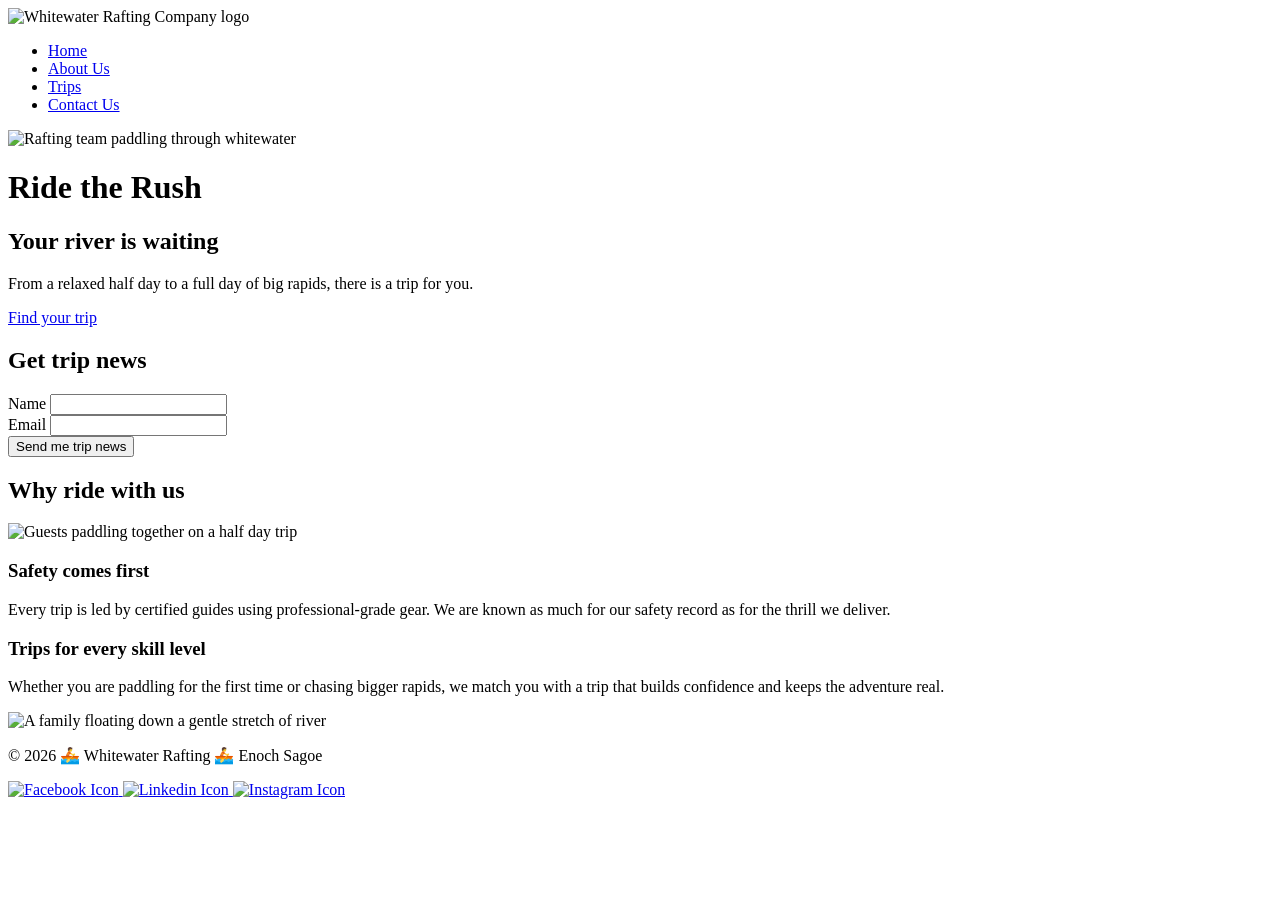
==== index.html @ 2d27ab83 "Add files via upload" ====
<!DOCTYPE html>
<html lang="en">

<head>
    <meta charset="UTF-8">
    <meta name="viewport" content="width=device-width, initial-scale=1.0">
    <title>Home | Whitewater Rafting Company</title>
    <meta name="description"
      content="Whitewater Rafting Company runs safe, guided rafting trips for every skill level. Explore our trips and join our newsletter.">
    <meta name="author" content="Enoch Sagoe">
    <link rel="stylesheet" href="styles/rafting.css">
</head>

<body>
    <header>
        <img
          src="https://byui-cse.github.io/wdd130-ww-course/resources/images/logos/z-raftingcompas.jpg"
          alt="Whitewater Rafting Company logo">
        <nav>
            <ul>
                <li><a href="index.html" aria-current="page">Home</a></li>
                <li><a href="about.html">About Us</a></li>
                <li><a href="trips.html">Trips</a></li>
                <li><a href="contact.html">Contact Us</a></li>
            </ul>
        </nav>
    </header>

    <div class="hero home-hero">
        <img src="images/riverrafting1.jpg" alt="Rafting team paddling through whitewater">
        <h1>Ride the Rush</h1>
    </div>

    <main>
        <div class="action-row">
            <section class="cta">
                <h2>Your river is waiting</h2>
                <p>From a relaxed half day to a full day of big rapids, there is a trip for you.</p>
                <a class="button" href="trips.html">Find your trip</a>
            </section>

            <section class="newsletter">
                <h2>Get trip news</h2>
                <form>
                    <div class="field">
                        <label for="name">Name</label>
                        <input type="text" id="name" name="name" required>
                    </div>
                    <div class="field">
                        <label for="email">Email</label>
                        <input type="email" id="email" name="email" required>
                    </div>
                    <button type="submit" class="button">Send me trip news</button>
                </form>
            </section>
        </div>

        <section class="about-grid">
            <h2>Why ride with us</h2>
            <img src="images/half-day.jpg" alt="Guests paddling together on a half day trip">
            <article>
                <h3>Safety comes first</h3>
                <p>Every trip is led by certified guides using professional-grade gear. We are known
                    as
                    much for our safety record as for the thrill we deliver.</p>
            </article>
            <article>
                <h3>Trips for every skill level</h3>
                <p>Whether you are paddling for the first time or chasing bigger rapids, we match
                    you
                    with a trip that builds confidence and keeps the adventure real.</p>
            </article>
            <img src="images/family-float.jpg"
              alt="A family floating down a gentle stretch of river">
        </section>
    </main>

    <footer>
        <p>© 2026 🚣 Whitewater Rafting 🚣 Enoch Sagoe</p>
        <nav class="socialmedia">
            <a href="https://facebook.com">
                <img src="images/facebook-square.svg" alt="Facebook Icon">
            </a>
            <a href="https://linkedin.com">
                <img src="images/linkedin-square.svg" alt="Linkedin Icon">
            </a>
            <a href="https://instagram.com">
                <img src="images/instagram-square.svg" alt="Instagram Icon">
            </a>
        </nav>
    </footer>
</body>

</html>
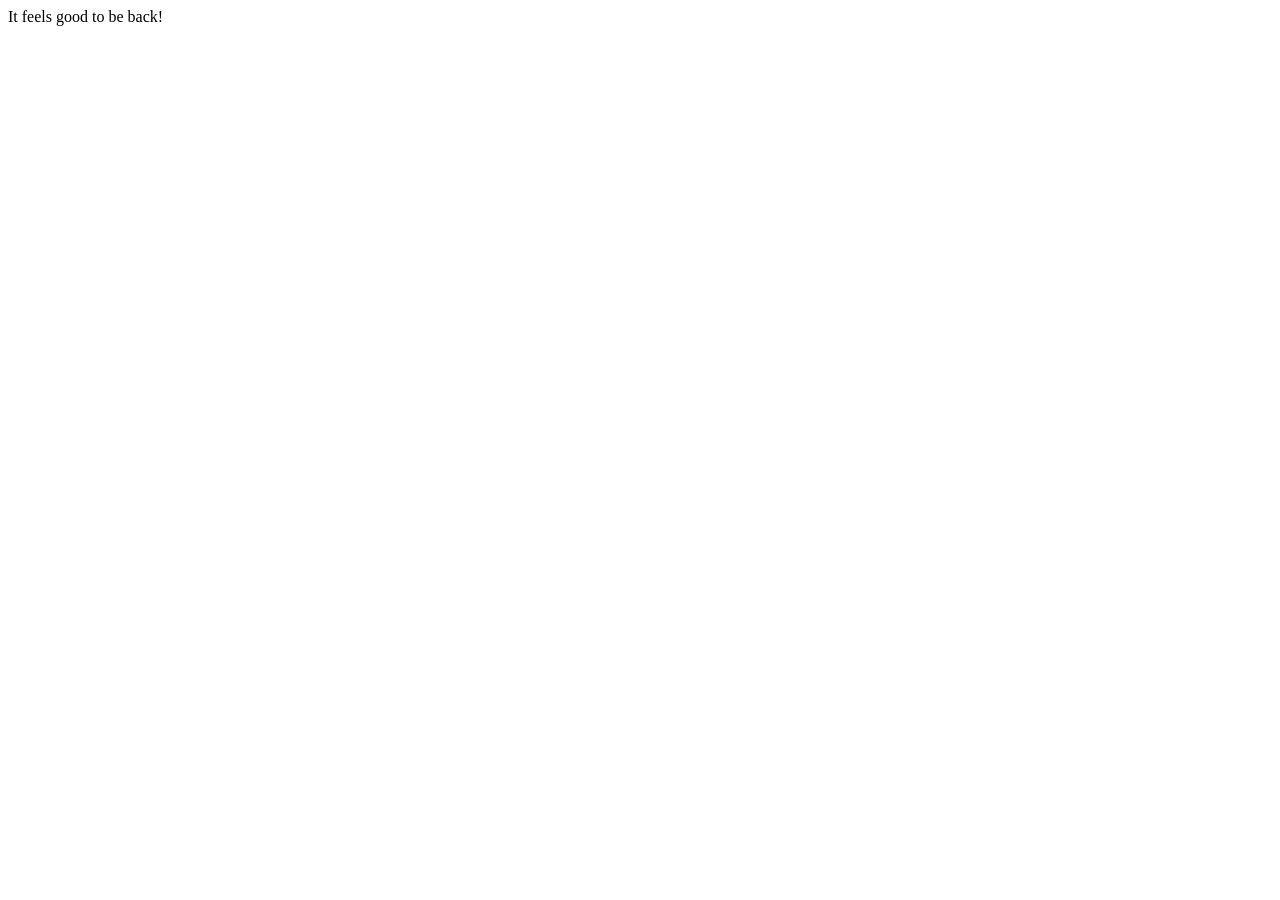
==== commit 2708ddee: "good feeling" ====
--- a/index.html
+++ b/index.html
@@ -1,94 +1,11 @@
-<!DOCTYPE html>
-<html lang="en">
-
-<head>
-    <meta charset="UTF-8">
-    <meta name="viewport" content="width=device-width, initial-scale=1.0">
-    <title>Home | Whitewater Rafting Company</title>
-    <meta name="description"
-      content="Whitewater Rafting Company runs safe, guided rafting trips for every skill level. Explore our trips and join our newsletter.">
-    <meta name="author" content="Enoch Sagoe">
-    <link rel="stylesheet" href="styles/rafting.css">
-</head>
-
-<body>
-    <header>
-        <img
-          src="https://byui-cse.github.io/wdd130-ww-course/resources/images/logos/z-raftingcompas.jpg"
-          alt="Whitewater Rafting Company logo">
-        <nav>
-            <ul>
-                <li><a href="index.html" aria-current="page">Home</a></li>
-                <li><a href="about.html">About Us</a></li>
-                <li><a href="trips.html">Trips</a></li>
-                <li><a href="contact.html">Contact Us</a></li>
-            </ul>
-        </nav>
-    </header>
-
-    <div class="hero home-hero">
-        <img src="images/riverrafting1.jpg" alt="Rafting team paddling through whitewater">
-        <h1>Ride the Rush</h1>
-    </div>
-
-    <main>
-        <div class="action-row">
-            <section class="cta">
-                <h2>Your river is waiting</h2>
-                <p>From a relaxed half day to a full day of big rapids, there is a trip for you.</p>
-                <a class="button" href="trips.html">Find your trip</a>
-            </section>
-
-            <section class="newsletter">
-                <h2>Get trip news</h2>
-                <form>
-                    <div class="field">
-                        <label for="name">Name</label>
-                        <input type="text" id="name" name="name" required>
-                    </div>
-                    <div class="field">
-                        <label for="email">Email</label>
-                        <input type="email" id="email" name="email" required>
-                    </div>
-                    <button type="submit" class="button">Send me trip news</button>
-                </form>
-            </section>
-        </div>
-
-        <section class="about-grid">
-            <h2>Why ride with us</h2>
-            <img src="images/half-day.jpg" alt="Guests paddling together on a half day trip">
-            <article>
-                <h3>Safety comes first</h3>
-                <p>Every trip is led by certified guides using professional-grade gear. We are known
-                    as
-                    much for our safety record as for the thrill we deliver.</p>
-            </article>
-            <article>
-                <h3>Trips for every skill level</h3>
-                <p>Whether you are paddling for the first time or chasing bigger rapids, we match
-                    you
-                    with a trip that builds confidence and keeps the adventure real.</p>
-            </article>
-            <img src="images/family-float.jpg"
-              alt="A family floating down a gentle stretch of river">
-        </section>
-    </main>
-
-    <footer>
-        <p>© 2026 🚣 Whitewater Rafting 🚣 Enoch Sagoe</p>
-        <nav class="socialmedia">
-            <a href="https://facebook.com">
-                <img src="images/facebook-square.svg" alt="Facebook Icon">
-            </a>
-            <a href="https://linkedin.com">
-                <img src="images/linkedin-square.svg" alt="Linkedin Icon">
-            </a>
-            <a href="https://instagram.com">
-                <img src="images/instagram-square.svg" alt="Instagram Icon">
-            </a>
-        </nav>
-    </footer>
-</body>
-
+<!DOCTYPE html>
+<html lang="en">
+<head>
+    <meta charset="UTF-8">
+    <meta name="viewport" content="width=device-width, initial-scale=1.0">
+    <title>Enoch Alpha</title>
+</head>
+<body>
+    It feels good to be back!
+</body>
 </html>
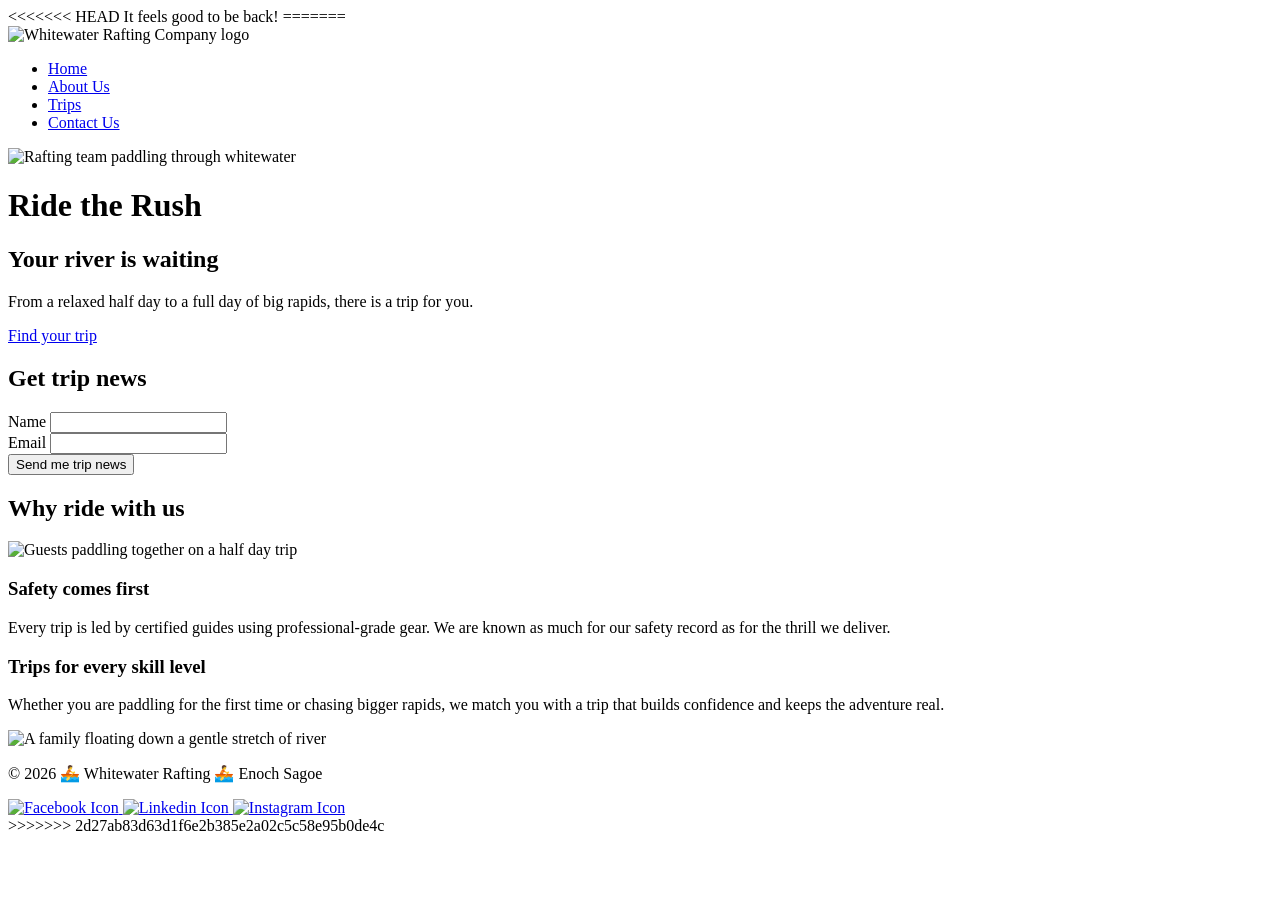
==== commit 36bea07b: "merge index.html" ====
--- a/index.html
+++ b/index.html
@@ -1,3 +1,4 @@
+<<<<<<< HEAD
 <!DOCTYPE html>
 <html lang="en">
 <head>
@@ -8,4 +9,99 @@
 <body>
     It feels good to be back!
 </body>
+=======
+<!DOCTYPE html>
+<html lang="en">
+
+<head>
+    <meta charset="UTF-8">
+    <meta name="viewport" content="width=device-width, initial-scale=1.0">
+    <title>Home | Whitewater Rafting Company</title>
+    <meta name="description"
+      content="Whitewater Rafting Company runs safe, guided rafting trips for every skill level. Explore our trips and join our newsletter.">
+    <meta name="author" content="Enoch Sagoe">
+    <link rel="stylesheet" href="styles/rafting.css">
+</head>
+
+<body>
+    <header>
+        <img
+          src="https://byui-cse.github.io/wdd130-ww-course/resources/images/logos/z-raftingcompas.jpg"
+          alt="Whitewater Rafting Company logo">
+        <nav>
+            <ul>
+                <li><a href="index.html" aria-current="page">Home</a></li>
+                <li><a href="about.html">About Us</a></li>
+                <li><a href="trips.html">Trips</a></li>
+                <li><a href="contact.html">Contact Us</a></li>
+            </ul>
+        </nav>
+    </header>
+
+    <div class="hero home-hero">
+        <img src="images/riverrafting1.jpg" alt="Rafting team paddling through whitewater">
+        <h1>Ride the Rush</h1>
+    </div>
+
+    <main>
+        <div class="action-row">
+            <section class="cta">
+                <h2>Your river is waiting</h2>
+                <p>From a relaxed half day to a full day of big rapids, there is a trip for you.</p>
+                <a class="button" href="trips.html">Find your trip</a>
+            </section>
+
+            <section class="newsletter">
+                <h2>Get trip news</h2>
+                <form>
+                    <div class="field">
+                        <label for="name">Name</label>
+                        <input type="text" id="name" name="name" required>
+                    </div>
+                    <div class="field">
+                        <label for="email">Email</label>
+                        <input type="email" id="email" name="email" required>
+                    </div>
+                    <button type="submit" class="button">Send me trip news</button>
+                </form>
+            </section>
+        </div>
+
+        <section class="about-grid">
+            <h2>Why ride with us</h2>
+            <img src="images/half-day.jpg" alt="Guests paddling together on a half day trip">
+            <article>
+                <h3>Safety comes first</h3>
+                <p>Every trip is led by certified guides using professional-grade gear. We are known
+                    as
+                    much for our safety record as for the thrill we deliver.</p>
+            </article>
+            <article>
+                <h3>Trips for every skill level</h3>
+                <p>Whether you are paddling for the first time or chasing bigger rapids, we match
+                    you
+                    with a trip that builds confidence and keeps the adventure real.</p>
+            </article>
+            <img src="images/family-float.jpg"
+              alt="A family floating down a gentle stretch of river">
+        </section>
+    </main>
+
+    <footer>
+        <p>© 2026 🚣 Whitewater Rafting 🚣 Enoch Sagoe</p>
+        <nav class="socialmedia">
+            <a href="https://facebook.com">
+                <img src="images/facebook-square.svg" alt="Facebook Icon">
+            </a>
+            <a href="https://linkedin.com">
+                <img src="images/linkedin-square.svg" alt="Linkedin Icon">
+            </a>
+            <a href="https://instagram.com">
+                <img src="images/instagram-square.svg" alt="Instagram Icon">
+            </a>
+        </nav>
+    </footer>
+</body>
+
+>>>>>>> 2d27ab83d63d1f6e2b385e2a02c5c58e95b0de4c
 </html>
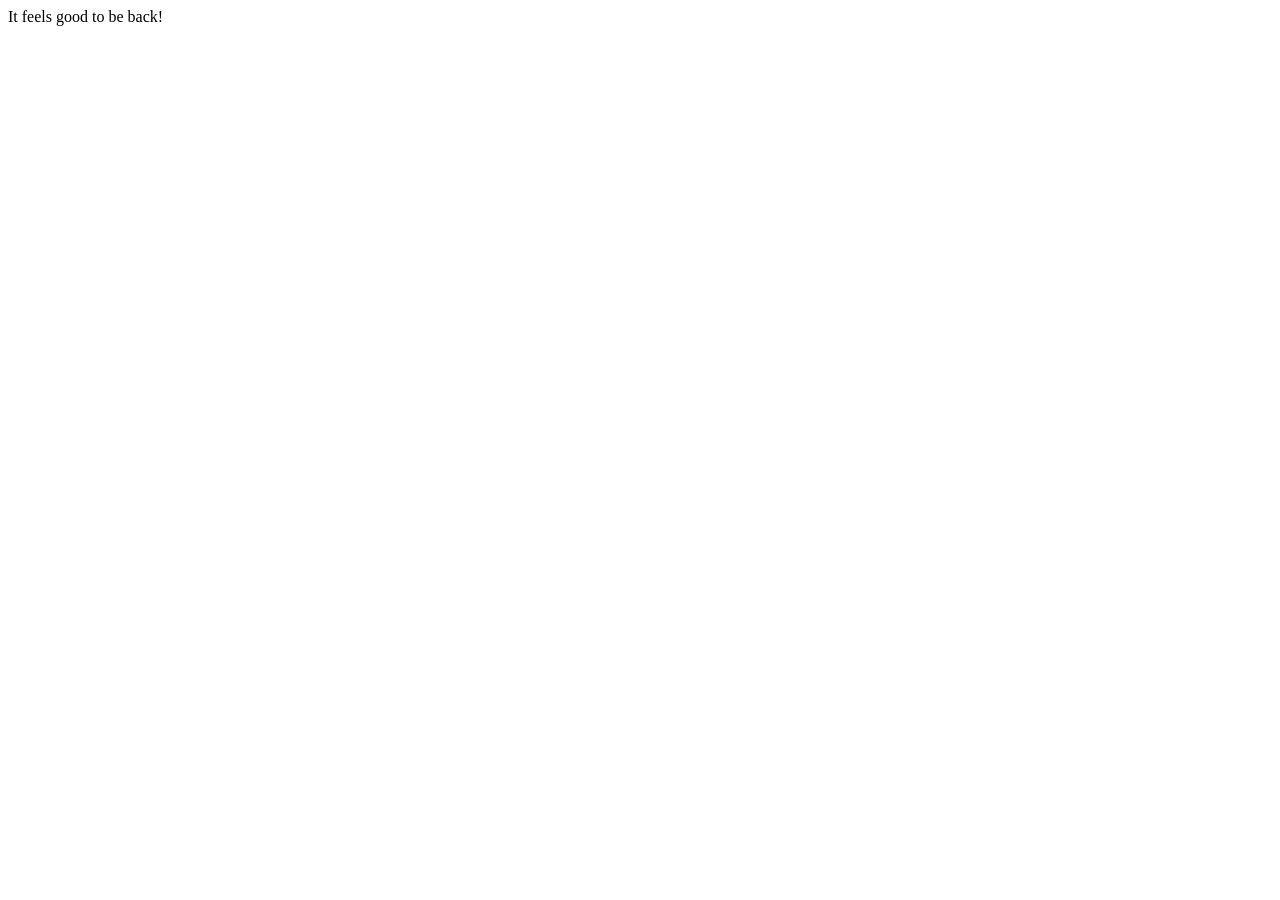
==== commit 01a54a76: "fix index.html after merge" ====
--- a/index.html
+++ b/index.html
@@ -1,4 +1,3 @@
-<<<<<<< HEAD
 <!DOCTYPE html>
 <html lang="en">
 <head>
@@ -9,99 +8,5 @@
 <body>
     It feels good to be back!
 </body>
-=======
-<!DOCTYPE html>
-<html lang="en">
 
-<head>
-    <meta charset="UTF-8">
-    <meta name="viewport" content="width=device-width, initial-scale=1.0">
-    <title>Home | Whitewater Rafting Company</title>
-    <meta name="description"
-      content="Whitewater Rafting Company runs safe, guided rafting trips for every skill level. Explore our trips and join our newsletter.">
-    <meta name="author" content="Enoch Sagoe">
-    <link rel="stylesheet" href="styles/rafting.css">
-</head>
-
-<body>
-    <header>
-        <img
-          src="https://byui-cse.github.io/wdd130-ww-course/resources/images/logos/z-raftingcompas.jpg"
-          alt="Whitewater Rafting Company logo">
-        <nav>
-            <ul>
-                <li><a href="index.html" aria-current="page">Home</a></li>
-                <li><a href="about.html">About Us</a></li>
-                <li><a href="trips.html">Trips</a></li>
-                <li><a href="contact.html">Contact Us</a></li>
-            </ul>
-        </nav>
-    </header>
-
-    <div class="hero home-hero">
-        <img src="images/riverrafting1.jpg" alt="Rafting team paddling through whitewater">
-        <h1>Ride the Rush</h1>
-    </div>
-
-    <main>
-        <div class="action-row">
-            <section class="cta">
-                <h2>Your river is waiting</h2>
-                <p>From a relaxed half day to a full day of big rapids, there is a trip for you.</p>
-                <a class="button" href="trips.html">Find your trip</a>
-            </section>
-
-            <section class="newsletter">
-                <h2>Get trip news</h2>
-                <form>
-                    <div class="field">
-                        <label for="name">Name</label>
-                        <input type="text" id="name" name="name" required>
-                    </div>
-                    <div class="field">
-                        <label for="email">Email</label>
-                        <input type="email" id="email" name="email" required>
-                    </div>
-                    <button type="submit" class="button">Send me trip news</button>
-                </form>
-            </section>
-        </div>
-
-        <section class="about-grid">
-            <h2>Why ride with us</h2>
-            <img src="images/half-day.jpg" alt="Guests paddling together on a half day trip">
-            <article>
-                <h3>Safety comes first</h3>
-                <p>Every trip is led by certified guides using professional-grade gear. We are known
-                    as
-                    much for our safety record as for the thrill we deliver.</p>
-            </article>
-            <article>
-                <h3>Trips for every skill level</h3>
-                <p>Whether you are paddling for the first time or chasing bigger rapids, we match
-                    you
-                    with a trip that builds confidence and keeps the adventure real.</p>
-            </article>
-            <img src="images/family-float.jpg"
-              alt="A family floating down a gentle stretch of river">
-        </section>
-    </main>
-
-    <footer>
-        <p>© 2026 🚣 Whitewater Rafting 🚣 Enoch Sagoe</p>
-        <nav class="socialmedia">
-            <a href="https://facebook.com">
-                <img src="images/facebook-square.svg" alt="Facebook Icon">
-            </a>
-            <a href="https://linkedin.com">
-                <img src="images/linkedin-square.svg" alt="Linkedin Icon">
-            </a>
-            <a href="https://instagram.com">
-                <img src="images/instagram-square.svg" alt="Instagram Icon">
-            </a>
-        </nav>
-    </footer>
-</body>
-
->>>>>>> 2d27ab83d63d1f6e2b385e2a02c5c58e95b0de4c
 </html>
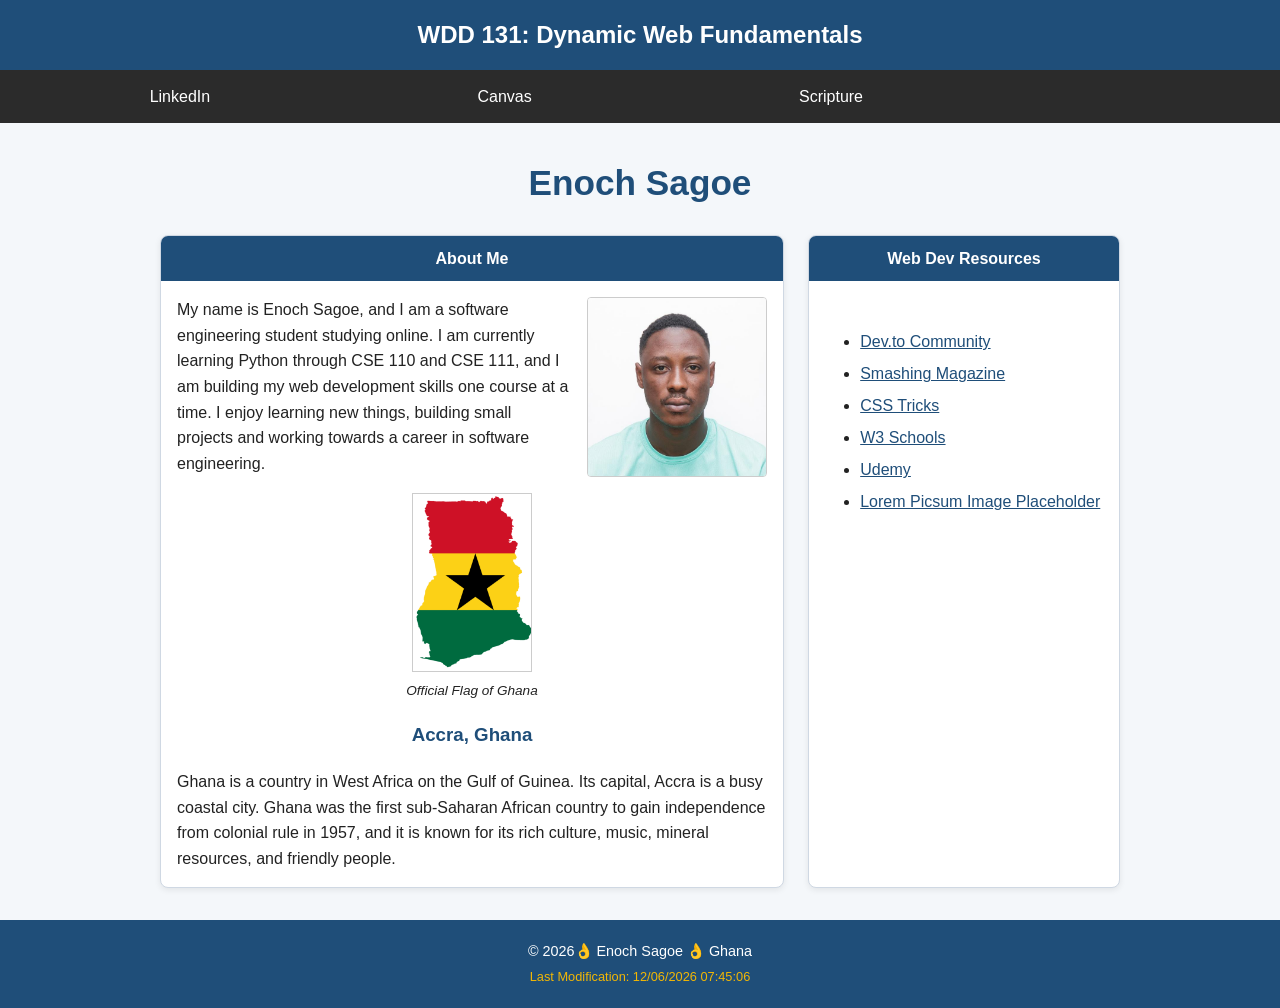
==== commit ec056a11: "relocate" ====
--- a/index.html
+++ b/index.html
@@ -3,10 +3,58 @@
 <head>
     <meta charset="UTF-8">
     <meta name="viewport" content="width=device-width, initial-scale=1.0">
-    <title>Enoch Alpha</title>
+    <title>"WDD 131 - Dynamic Web Fundamentals - Enoch Sagoe"</title>
+    <meta name="description" content="WDD 131 - Dynamic Web Fundamentals. Enoch Sagoe. Keyword: HTML, CSS, Javascript, Web development, responsive design, course home page.">
+    <meta name="author" content="Enoch Sagoe">
+    <link rel="stylesheet" href="styles/base.css">
+    <script src="scripts/getdates.js" defer></script>
 </head>
+
 <body>
-    It feels good to be back!
+    <header>
+        <span id="course-title">WDD 131: Dynamic Web Fundamentals</span>
+        <nav>
+            <a href="https://www.linkedIn.com/">LinkedIn</a>
+            <a href="https://byupw.instructure.com/">Canvas</a>
+            <a href="www.churchofjesuschrist.org/su=tude/scriptures/bofm/1-ne/3?lang=eng&amp ; id=p7#p7">Scripture</a>
+            <a href="final-project"></a>
+        </nav> 
+    
+    </header>
+
+    <main>
+        <h1>Enoch Sagoe</h1>
+        <section class="card">
+            <h2>About Me</h2>
+            <img class="profile" src="images/profile.jpeg" alt="Portrait photo Enoch Sagoe" width="180" height="220">
+            <p>
+                My name is Enoch Sagoe, and I am a software engineering student studying online. I am currently learning Python through CSE 110 and CSE 111, and I am building my web development skills one course at a time. I enjoy learning new things, building small projects and working towards a career in software engineering.
+            </p>
+            <figure>
+                <img src="images/ghana-flag-map.png" alt="Flag of Ghana">
+                <figcaption>Official Flag of Ghana</figcaption>
+            </figure>
+            <h3>Accra, Ghana</h3>
+            <p> 
+                Ghana is a country in West Africa on the Gulf of Guinea. Its capital, Accra is a busy coastal city. Ghana was the first sub-Saharan African country to gain independence from colonial rule in 1957, and it is known for its rich culture, music, mineral resources, and friendly people.
+            </p>
+        </section>
+
+        <section class="card">
+      <h2>Web Dev Resources</h2>
+      <ul>
+        <li><a href="https://dev.to/" target="_blank" rel="noopener noreferrer">Dev.to Community</a></li>
+        <li><a href="https://www.smashingmagazine.com/" target="_blank" rel="noopener noreferrer">Smashing Magazine</a></li>
+        <li><a href="https://css-tricks.com/" target="_blank" rel="noopener noreferrer">CSS Tricks</a></li>
+        <li><a href="https://www.w3schools.com/" target="_blank" rel="noopener noreferrer">W3 Schools</a></li>
+        <li><a href="https://www.udemy.com/" target="_blank" rel="noopener noreferrer">Udemy</a></li>
+        <li><a href="https://picsum.photos/" target="_blank" rel="noopener noreferrer">Lorem Picsum Image Placeholder</a></li>
+      </ul>
+    </section>
+    </main>
+    <footer>
+        <p>&copy; <span id="currentyear"></span>👌 Enoch Sagoe 👌 Ghana</p>
+        <p id="lastModified"></p>
+    </footer>
 </body>
-
 </html>
--- a/styles/base.css
+++ b/styles/base.css
@@ -0,0 +1,196 @@
+:root {
+  --navy: #1f4e79;
+  --charcoal: #2b2b2b;
+  --gold: #f2b705;
+  --light: #f4f7fa;
+  --text: #222222;
+  --white: #ffffff;
+  --font-heading: "Quicksand", sans-serif;
+  --font-body: "Montserrat", sans-serif;
+}
+
+* {
+  box-sizing: border-box;
+}
+
+body {
+  margin: 0;
+  font-family: var(--font-body);
+  color: var(--text);
+  background-color: var(--light);
+  line-height: 1.6;
+  min-height: 100vh;
+  display: flex;
+  flex-direction: column;
+}
+
+/* Header */
+header {
+  background-color: var(--navy);
+  color: var(--white);
+}
+
+#course-title {
+  display: block;
+  text-align: center;
+  padding: 1rem;
+  font-family: var(--font-heading);
+  font-size: 1.5rem;
+  font-weight: 700;
+}
+
+nav {
+  display: flex;
+  flex-wrap: wrap;
+  justify-content: space-around;
+  background-color: var(--charcoal);
+  padding: 0.25rem 1rem;
+}
+
+nav a {
+  display: block;
+  padding: 0.6rem 1rem;
+  color: var(--white);
+  text-decoration: none;
+  border-radius: 4px;
+  transition: background-color 0.3s ease, color 0.3s ease;
+}
+
+nav a:hover,
+nav a:focus-visible {
+  background-color: var(--gold);
+  color: var(--charcoal);
+}
+
+/* Main: limited width, centered, two-column CSS Grid */
+main {
+  flex: 1;
+  width: min(100% - 2rem, 960px);
+  margin: 2rem auto;
+  display: grid;
+  grid-template-columns: 2fr 1fr;
+  gap: 1.5rem;
+  align-items: stretch;
+}
+
+main h1 {
+  grid-column: 1 / -1;
+  margin: 0;
+  text-align: center;
+  font-family: var(--font-heading);
+  font-size: 2.2rem;
+  color: var(--navy);
+}
+
+/* Cards */
+.card {
+  background-color: var(--white);
+  border: 1px solid #cfd8e3;
+  border-radius: 8px;
+  box-shadow: 0 2px 6px rgba(0, 0, 0, 0.08);
+  overflow: hidden;
+}
+
+.card > h2 {
+  margin: 0;
+  padding: 0.6rem;
+  background-color: var(--navy);
+  color: var(--white);
+  text-align: center;
+  font-family: var(--font-heading);
+  font-size: 1rem;
+}
+
+.card > p,
+.card > h3,
+.card > figure,
+.card > ul {
+  margin-left: 1rem;
+  margin-right: 1rem;
+}
+
+.card > h3 {
+  text-align: center;
+  color: var(--navy);
+  font-family: var(--font-heading);
+}
+
+.profile {
+  float: right;
+  max-width: 45%;
+  height: auto;
+  margin: 1rem;
+  border: 1px solid #cccccc;
+  border-radius: 4px;
+}
+
+.card figure {
+  clear: both;
+  text-align: center;
+}
+
+.card figure img {
+  border: 1px solid #cccccc;
+  width: 120px;
+  height: auto;
+}
+
+.card figcaption {
+  font-size: 0.85rem;
+  font-style: italic;
+}
+
+.card ul {
+  padding-left: 2.2rem;
+  padding-top: 2rem;
+  margin-top: 1rem;
+  margin-bottom: 1rem;
+}
+
+.card ul li {
+  margin-bottom: 0.4rem;
+}
+
+.card a {
+  color: var(--navy);
+}
+
+.card a:hover,
+.card a:focus-visible {
+  color: var(--charcoal);
+}
+
+/* Footer */
+footer {
+  background-color: var(--navy);
+  color: var(--white);
+  text-align: center;
+  padding: 1rem;
+  font-size: 0.9rem;
+}
+
+footer p {
+  margin: 0.25rem 0;
+}
+
+#lastModified {
+  color: var(--gold);
+  font-size: 0.8rem;
+}
+
+/* Responsive: stack cards on small screens */
+@media (max-width: 700px) {
+  main {
+    grid-template-columns: 1fr;
+  }
+
+  nav a {
+    padding: 0.5rem 0.6rem;
+  }
+
+  .profile {
+    float: none;
+    display: block;
+    margin: 1rem auto;
+  }
+}
